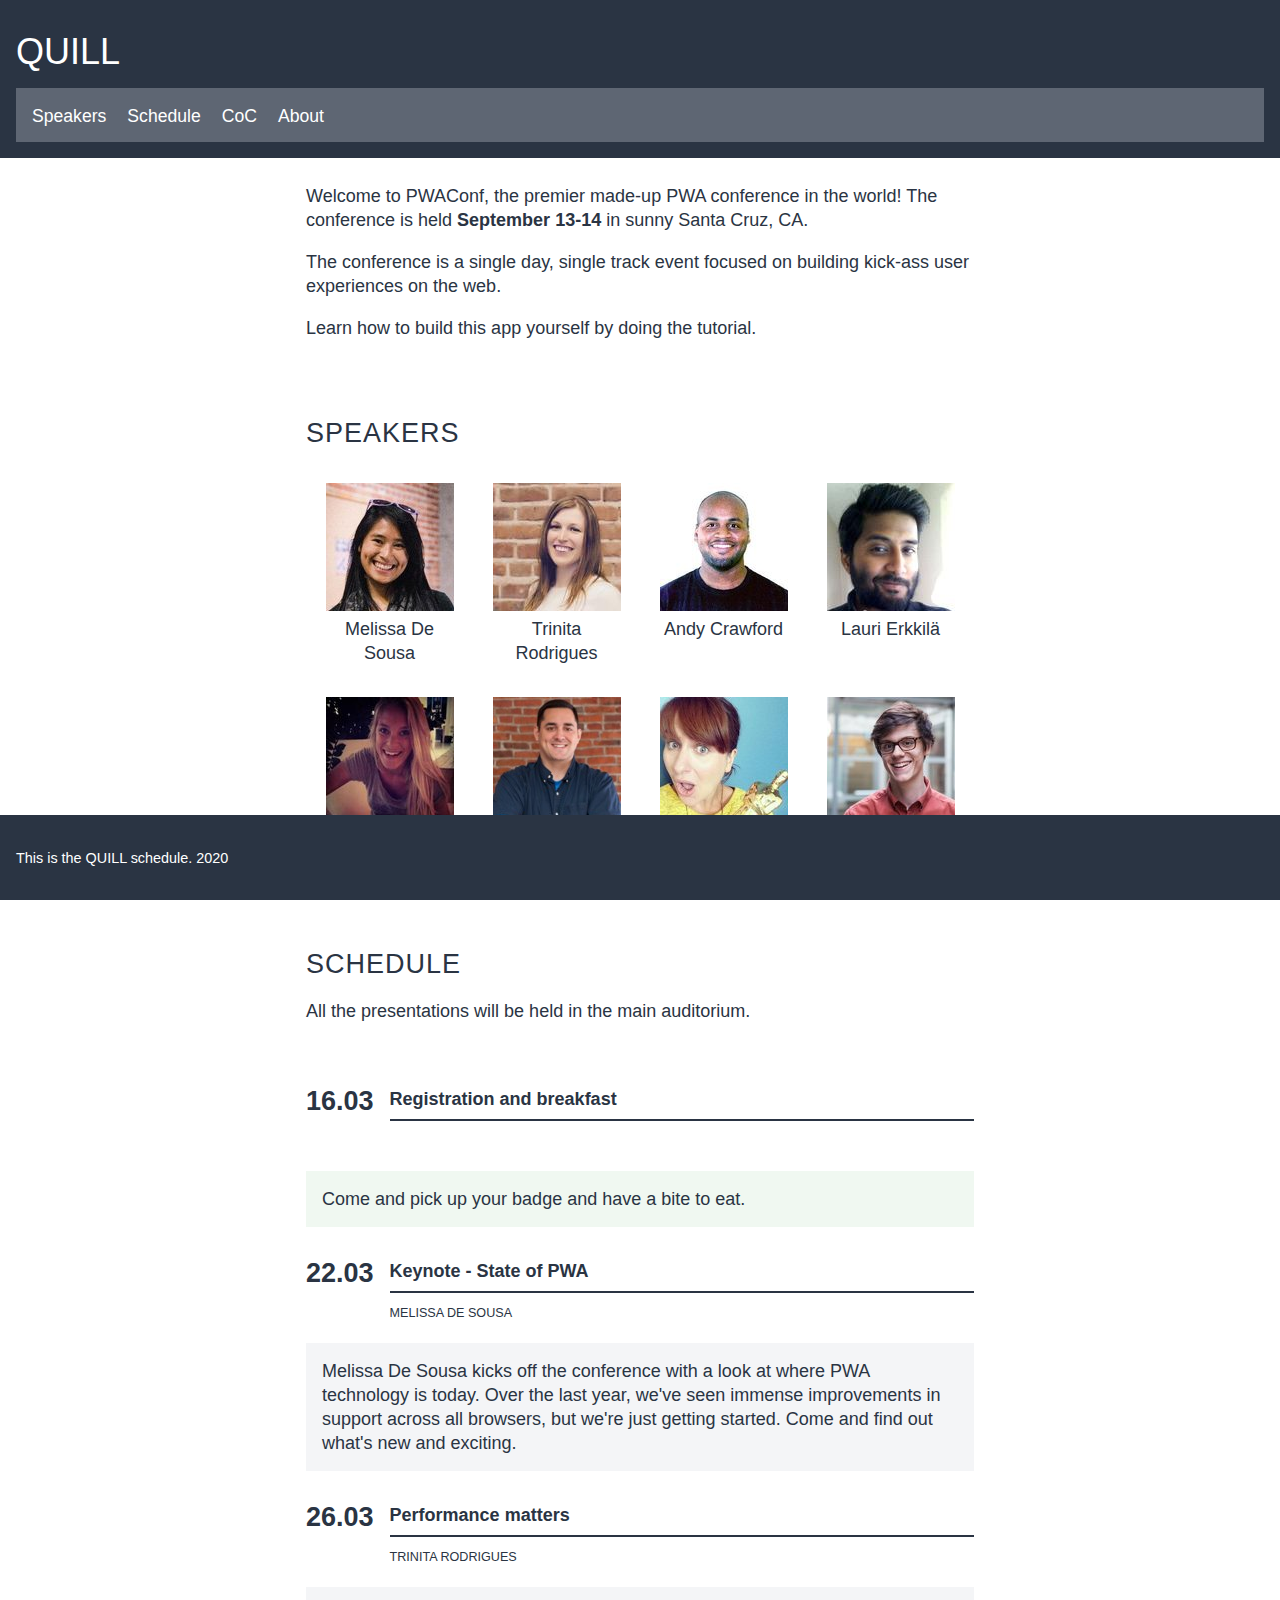
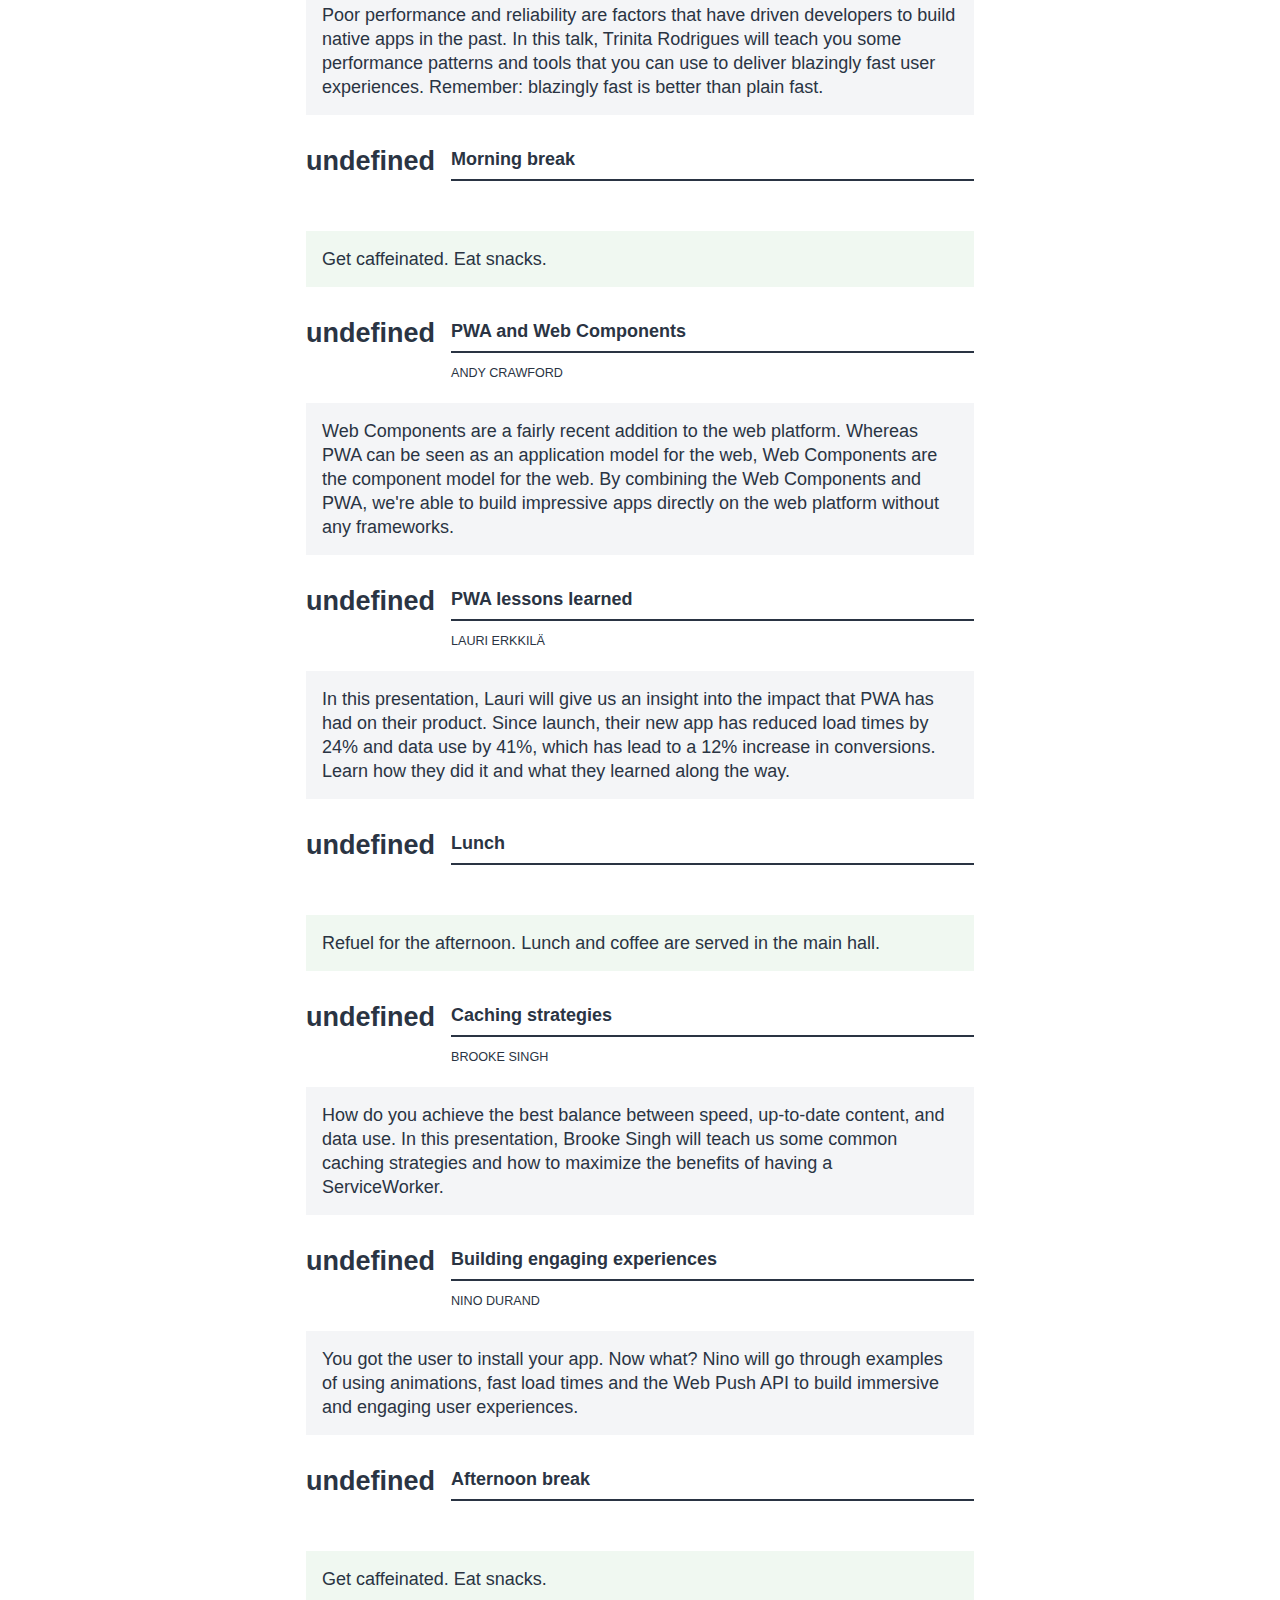
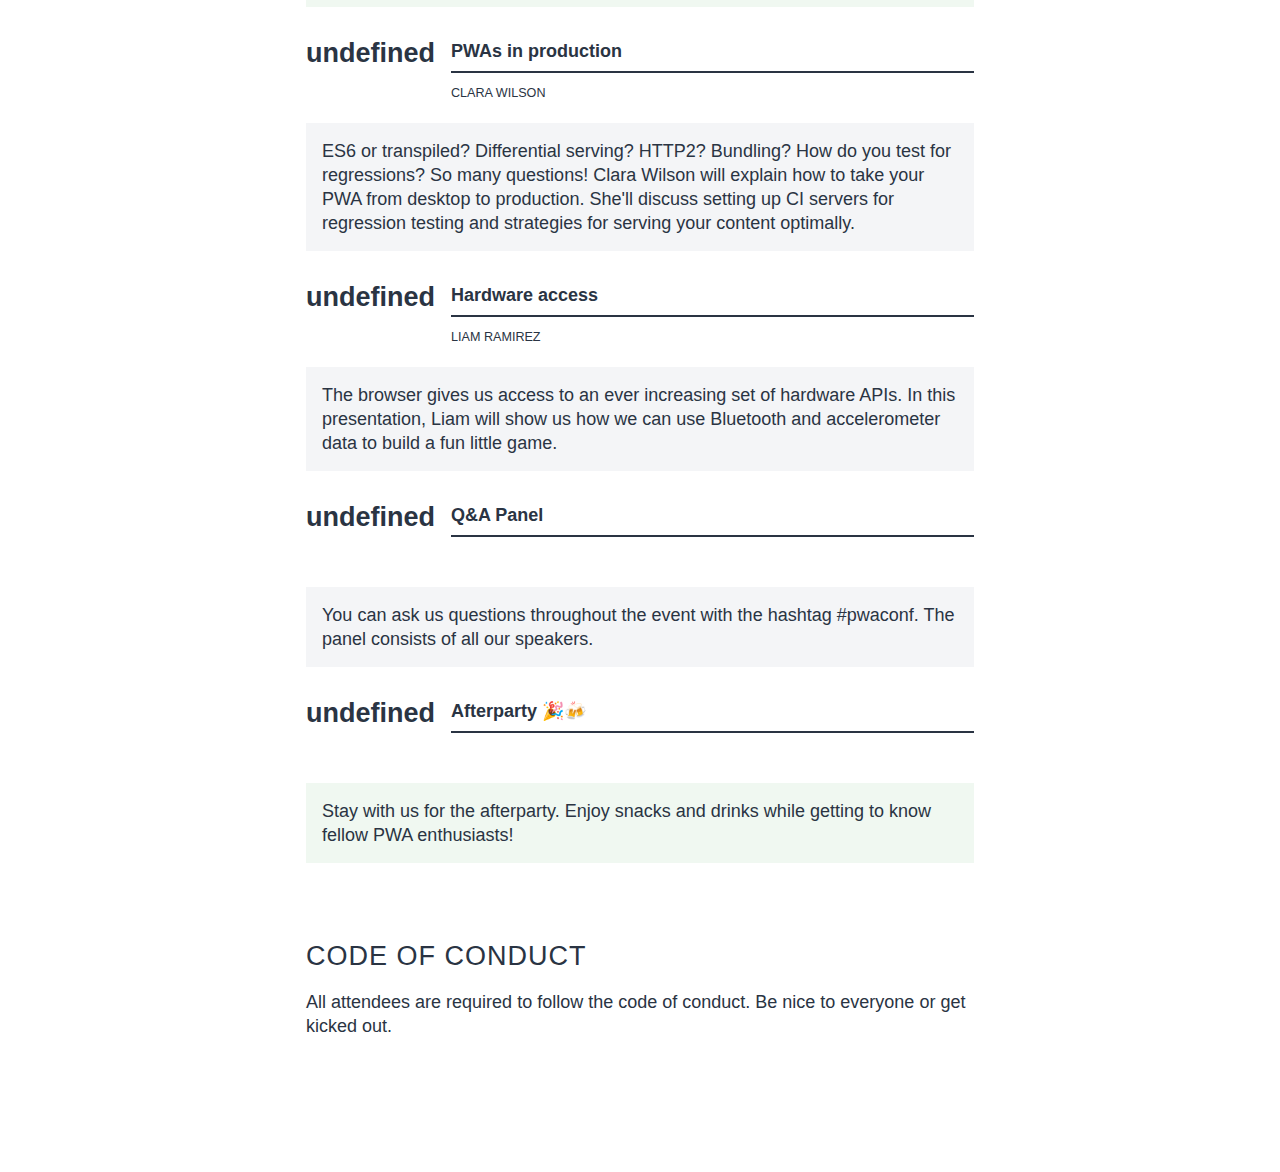
==== index.html @ 47d2ddaf "first commit" ====
<!DOCTYPE html>
<html lang="en">
  <head>
    <meta charset="UTF-8" />
    <meta name="viewport" content="width=device-width, initial-scale=1.0" />
    <meta http-equiv="X-UA-Compatible" content="ie=edge" />
    <title>PWAQuill</title>
    <link rel="stylesheet" href="./styles.css" />

    <link rel="icon" type="image/png" href="./img/icons/favicon.png" />

    <meta name="theme-color" content="#2A3443" />
    <meta
      name="description"
      content="PWA Tutorial Application for a fictional conference."
    />

    <!-- iOS -->
    <link rel="apple-touch-icon" href="./img/icons/icon-144x144.png" />
    <meta name="mobile-web-app-capable" content="yes" />
    <meta name="mobile-web-app-status-bar-style" content="black" />
    <meta name="mobile-web-app-title" content="PWAConf" />
    <link rel="manifest" href="./manifest.json">  
  </head>

  <body>
    <header>
      <h1>QUILL</h1>
      <nav>
        <a href="#speakers">Speakers</a> <a href="#schedule">Schedule</a>
        <a href="#code-of-conduct">CoC</a>
        <a href='./about.html'>About</a>
      </nav>
    </header>



    <div class="alert" role="alert" hidden>
      Your browser does not support ServiceWorker. The app will not be available
      offline.
    </div>

    <main>
      <p>
        Welcome to PWAConf, the premier made-up PWA conference in the world! The
        conference is held <b>September 13-14</b> in sunny Santa Cruz, CA.
      </p>

      <p>
        The conference is a single day, single track event focused on building
        kick-ass user experiences on the web.
      </p>

      <p>
        Learn how to build this app yourself by
        <a href="https://vaadin.com/tutorials/learn-pwas">doing the tutorial</a
        >.
      </p>

      <h2 id="speakers">Speakers</h2>
      <div class="speakers"><div class="loader" hidden>Loading...</div></div>

      <h2 id="schedule">Schedule</h2>

      <p>All the presentations will be held in the main auditorium.</p>
      <div class="schedule">
        <div class="loader" hidden>Loading...</div></div>

      <h2 id="code-of-conduct">Code of conduct</h2>
      <p>
        All attendees are required to follow the
        <a href="http://confcodeofconduct.com/">code of conduct</a>. Be nice to
        everyone or get kicked out.
      </p>
    </main>

    <footer>
      <p>
        This is the QUILL schedule. 2020
      </p>

    </footer>
    <script src="./app.js"></script>
  </body>
</html>
---- styles.css ----
* {
  box-sizing: border-box;
}

html {
  --base-color: #fff;
  --dark-color: #2a3443;
  --shade-color: #5e6673;
  --success-color: #f0f8f1;
  --warning-color: #fbeeec;
  --light-background: #f4f5f7;
  --spacing: 16px;
  margin: 0;
  padding: 0;
}

body {
  font-family: -apple-system, BlinkMacSystemFont, 'Roboto', 'Segoe UI',
    Helvetica, Arial, sans-serif, 'Apple Color Emoji', 'Segoe UI Emoji',
    'Segoe UI Symbol';
  margin: 0;
  padding: 0;
  padding-top: 150px;
  padding-bottom: 100px;
  color: var(--dark-color);
  font-size: 18px;
  line-height: 1.5rem;
}

[hidden] {
  display: none;
}

a {
  text-decoration: none;
  color: var(--dark-color);
}

a:visited,
a:active {
  color: var(--shade-color);
}

header,
main,
nav,
footer,
.alert {
  padding: var(--spacing);
}

nav {
  height: 3em;
}

nav.fixed {
  position: fixed;
  top: 0;
  left: 0;
  right: 0;
}

header {
  position: fixed;
  left: 0;
  top: 0;
  width: 100%;
  background: var(--dark-color);
  color: var(--base-color);
}

header.fixed {
  margin-bottom: 3em;
}

header h1 {
  font-weight: 400;
}

.alert {
  background: var(--warning-color);
}

nav {
  left: 0;
  width: 100%;
  background: var(--shade-color);
}

nav a {
  font-size: 0.8rem;
  padding-right: calc(var(--spacing) / 2);
}

nav a,
nav a:visited,
nav a:active {
  color: var(--base-color);
}

@media all and (min-width: 375px) {
  nav a {
    font-size: 1.1rem;
    padding-right: var(--spacing);
  }
}

main {
  max-width: 700px;
  margin: 0 auto;
}

h2 {
  margin-top: 3em;
  text-transform: uppercase;
  font-weight: 300;
  letter-spacing: 0.0625rem;
}

.speakers {
  display: flex;
  flex-wrap: wrap;
  justify-content: space-around;
  min-height: 185px;
}

.speakers .speaker {
  padding: var(--spacing);
  width: calc(128px + calc(2 * var(--spacing)));
  text-align: center;
}

.schedule {
  margin-top: calc(4 * var(--spacing));
  min-height: 185px;
}

.schedule-item {
  margin-bottom: calc(2 * var(--spacing));
}

.title-and-time {
  display: flex;
  align-items: flex-start;
}

.title-and-time .time {
  font-size: 1.5em;
  font-weight: 600;
  padding-top: 2px;
}

.title-and-speaker {
  flex: 1;
  padding-left: var(--spacing);
}

.title-and-speaker .title {
  font-weight: 600;
  border-bottom: 2px solid var(--dark-color);
  padding-bottom: calc(var(--spacing) / 2);
}

.title-and-speaker .speaker {
  padding-top: calc(var(--spacing) / 2);
  text-transform: uppercase;
  font-size: 0.7em;
}

.schedule-item .description {
  padding: var(--spacing);
  background: var(--light-background);
}
.schedule-item.break .description {
  background: var(--success-color);
}

footer {
  position: fixed;
  left: 0;
  bottom: 0;
  width: 100%;
  background-color: red;
  color: blue;
  font-size: 0.8em;
  background: var(--dark-color);
  color: var(--base-color);
}  
}

.footerX {
  position: fixed;
  left: 0;
  bottom: 0;
  width: 100%;
  background-color: red;
  color: white;
  text-align: center;
}



/* Coped from https://projects.lukehaas.me/css-loaders/ */
.loader,
.loader:before,
.loader:after {
  border-radius: 50%;
  width: 2.5em;
  height: 2.5em;
  animation-fill-mode: both;
  animation: load 1.8s infinite ease-in-out;
}
.loader {
  color: var(--shade-color);
  font-size: 10px;
  margin: 80px auto;
  position: relative;
  text-indent: -9999em;
  transform: translateZ(0);
  animation-delay: -0.16s;
}
.loader:before,
.loader:after {
  content: '';
  position: absolute;
  top: 0;
}
.loader:before {
  left: -3.5em;
  animation-delay: -0.32s;
}
.loader:after {
  left: 3.5em;
}

@keyframes load {
  0%,
  80%,
  100% {
    box-shadow: 0 2.5em 0 -1.3em;
  }
  40% {
    box-shadow: 0 2.5em 0 0;
  }
}
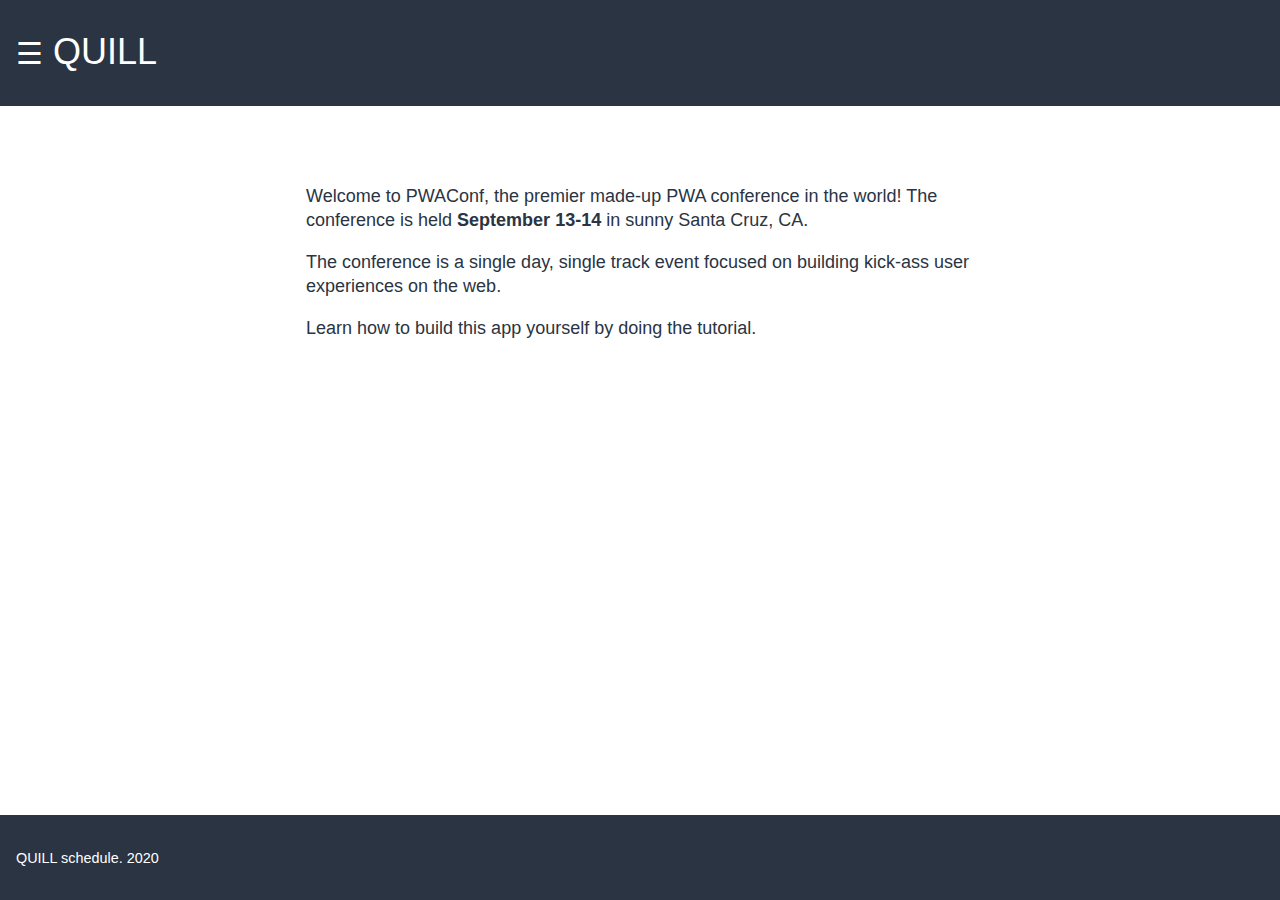
==== commit a75d330b: "separate pages commit" ====
--- a/index.html
+++ b/index.html
@@ -10,30 +10,41 @@
     <link rel="icon" type="image/png" href="./img/icons/favicon.png" />
 
     <meta name="theme-color" content="#2A3443" />
-    <meta
-      name="description"
-      content="PWA Tutorial Application for a fictional conference."
-    />
+    <meta name="description" content="PWA Tutorial Application." />
 
     <!-- iOS -->
     <link rel="apple-touch-icon" href="./img/icons/icon-144x144.png" />
     <meta name="mobile-web-app-capable" content="yes" />
     <meta name="mobile-web-app-status-bar-style" content="black" />
     <meta name="mobile-web-app-title" content="PWAConf" />
-    <link rel="manifest" href="./manifest.json">  
+    <link rel="manifest" href="./manifest.json">
+
   </head>
 
   <body>
+    <div id="mySidenav" class="sidenav">
+      <a href="javascript:void(0)" class="closebtn" onclick="closeNav()">&times;</a>
+      <a href='./index.html'>Home</a>
+      <a href='./speakers.html'>Speakers</a>
+      <a href='./schedule.html'>Schedule</a>
+      <a href='./code-of-conduct.html'>CoC</a>
+      <a href='./about.html'>About</a>      
+    </div>
+
     <header>
-      <h1>QUILL</h1>
+      <h1>
+        <span style="font-size:30px;cursor:pointer" onclick="openNav()">&#9776;</span> 
+        QUILL
+      </h1>
+      
+      <!--
       <nav>
         <a href="#speakers">Speakers</a> <a href="#schedule">Schedule</a>
         <a href="#code-of-conduct">CoC</a>
         <a href='./about.html'>About</a>
       </nav>
+      -->
     </header>
-
-
 
     <div class="alert" role="alert" hidden>
       Your browser does not support ServiceWorker. The app will not be available
@@ -57,29 +68,17 @@
         >.
       </p>
 
-      <h2 id="speakers">Speakers</h2>
-      <div class="speakers"><div class="loader" hidden>Loading...</div></div>
-
-      <h2 id="schedule">Schedule</h2>
-
-      <p>All the presentations will be held in the main auditorium.</p>
-      <div class="schedule">
-        <div class="loader" hidden>Loading...</div></div>
-
-      <h2 id="code-of-conduct">Code of conduct</h2>
-      <p>
-        All attendees are required to follow the
-        <a href="http://confcodeofconduct.com/">code of conduct</a>. Be nice to
-        everyone or get kicked out.
-      </p>
     </main>
 
     <footer>
-      <p>
-        This is the QUILL schedule. 2020
-      </p>
+      <p>QUILL schedule. 2020</p>
+    </footer>
 
-    </footer>
+    <script>
+    function openNav()  { document.getElementById("mySidenav").style.width = "250px"; }
+    function closeNav() { document.getElementById("mySidenav").style.width = "0"; }
+    </script>  
+
     <script src="./app.js"></script>
   </body>
 </html>
--- a/styles.css
+++ b/styles.css
@@ -117,6 +117,49 @@
   letter-spacing: 0.0625rem;
 }
 
+
+
+.sidenav {
+  height: 100%;
+  width: 0;
+  position: fixed;
+  z-index: 1;
+  top: 0;
+  left: 0;
+  background-color: #111;
+  overflow-x: hidden;
+  transition: 0.5s;
+  padding-top: 60px;
+}
+
+.sidenav a {
+  padding: 8px 8px 8px 32px;
+  text-decoration: none;
+  font-size: 25px;
+  color: #818181;
+  display: block;
+  transition: 0.3s;
+}
+
+.sidenav a:hover {
+  color: #f1f1f1;
+}
+
+.sidenav .closebtn {
+  position: absolute;
+  top: 0;
+  right: 25px;
+  font-size: 36px;
+  margin-left: 50px;
+}
+
+@media screen and (max-height: 450px) {
+  .sidenav {padding-top: 15px;}
+  .sidenav a {font-size: 18px;}
+}
+
+
+
 .speakers {
   display: flex;
   flex-wrap: wrap;
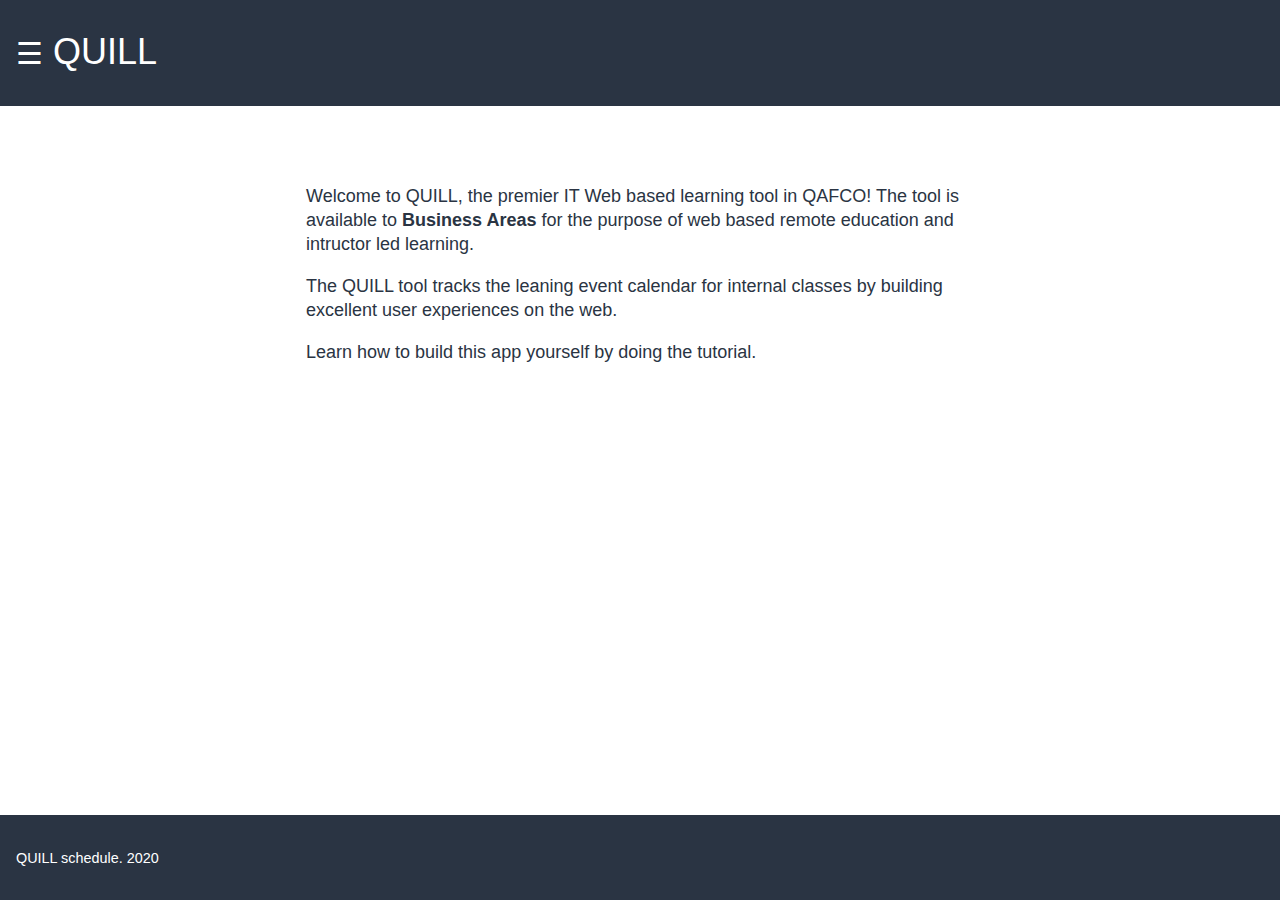
==== commit 0ce40655: "third commit" ====
--- a/index.html
+++ b/index.html
@@ -53,13 +53,12 @@
 
     <main>
       <p>
-        Welcome to PWAConf, the premier made-up PWA conference in the world! The
-        conference is held <b>September 13-14</b> in sunny Santa Cruz, CA.
+        Welcome to QUILL, the premier IT Web based learning tool in QAFCO! The
+        tool is available to <b>Business Areas</b> for the purpose of web based remote education and intructor led learning. 
       </p>
 
       <p>
-        The conference is a single day, single track event focused on building
-        kick-ass user experiences on the web.
+        The QUILL tool tracks the leaning event calendar for internal classes by building excellent user experiences on the web.
       </p>
 
       <p>
